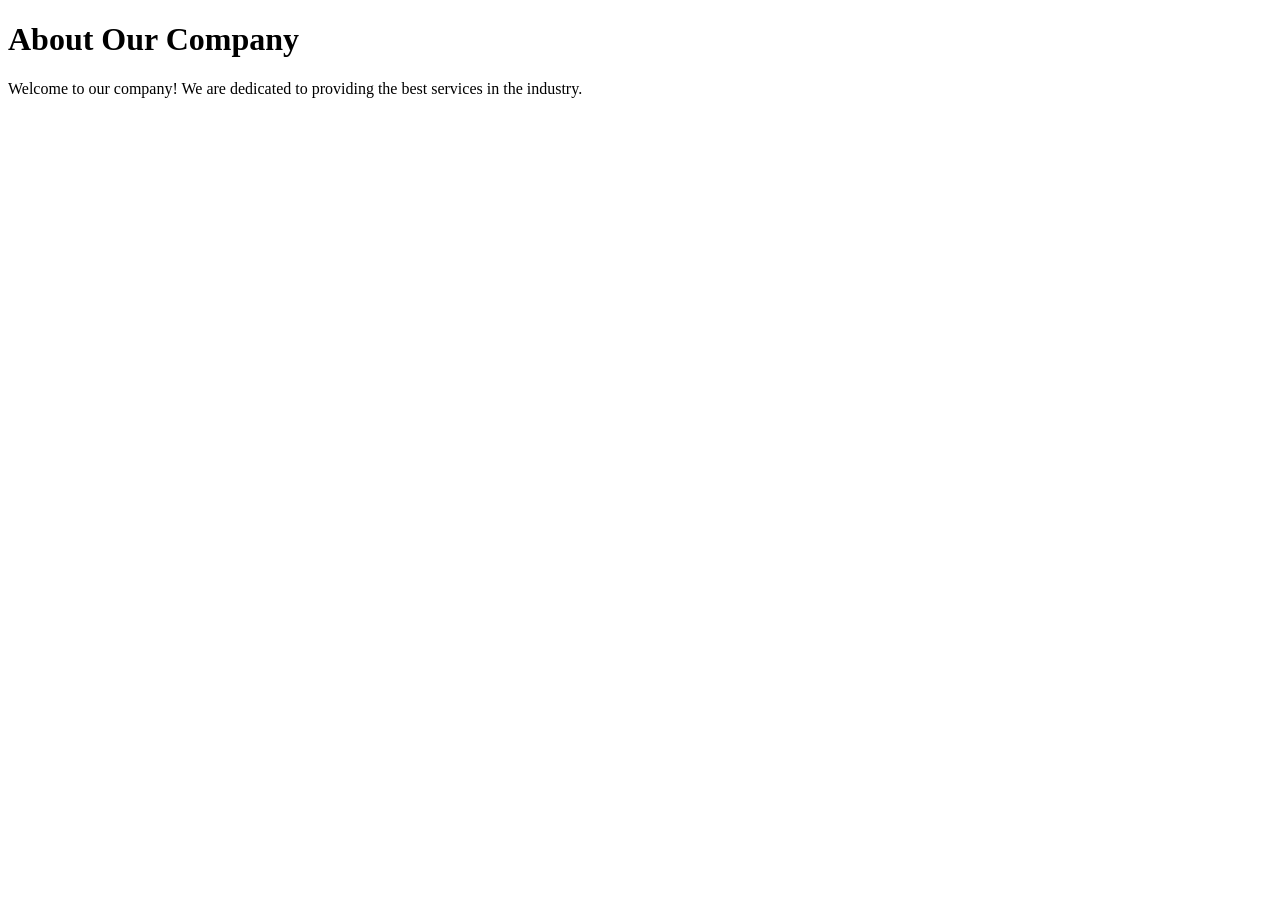
==== about.html @ a19e37fc "Create basic <meta> tags in the <header> of every html" ====
<!DOCTYPE html>
<html lang="en">
<head>
    <meta charset="UTF-8">
    <meta name="viewport" content="width=device-width, initial-scale=1.0">
    <meta name="description" content="Learn more about our company, our mission, and our values.">
    <meta name="keywords" content="about us, company, mission, values">
    <meta name="authors" content="Ton Hoang Do, David Tucker, Myles McCarthy and Oscar Hill">
    <link rel="stylesheet" href="styles/pagestyle.css">
    <title>About Us</title>
</head>
<body>
    <header>
        <h1>About Our Company</h1>
    </header>
    <main>
        <p>Welcome to our company! We are dedicated to providing the best services in the industry.</p>
    </main>
</body>
</html>
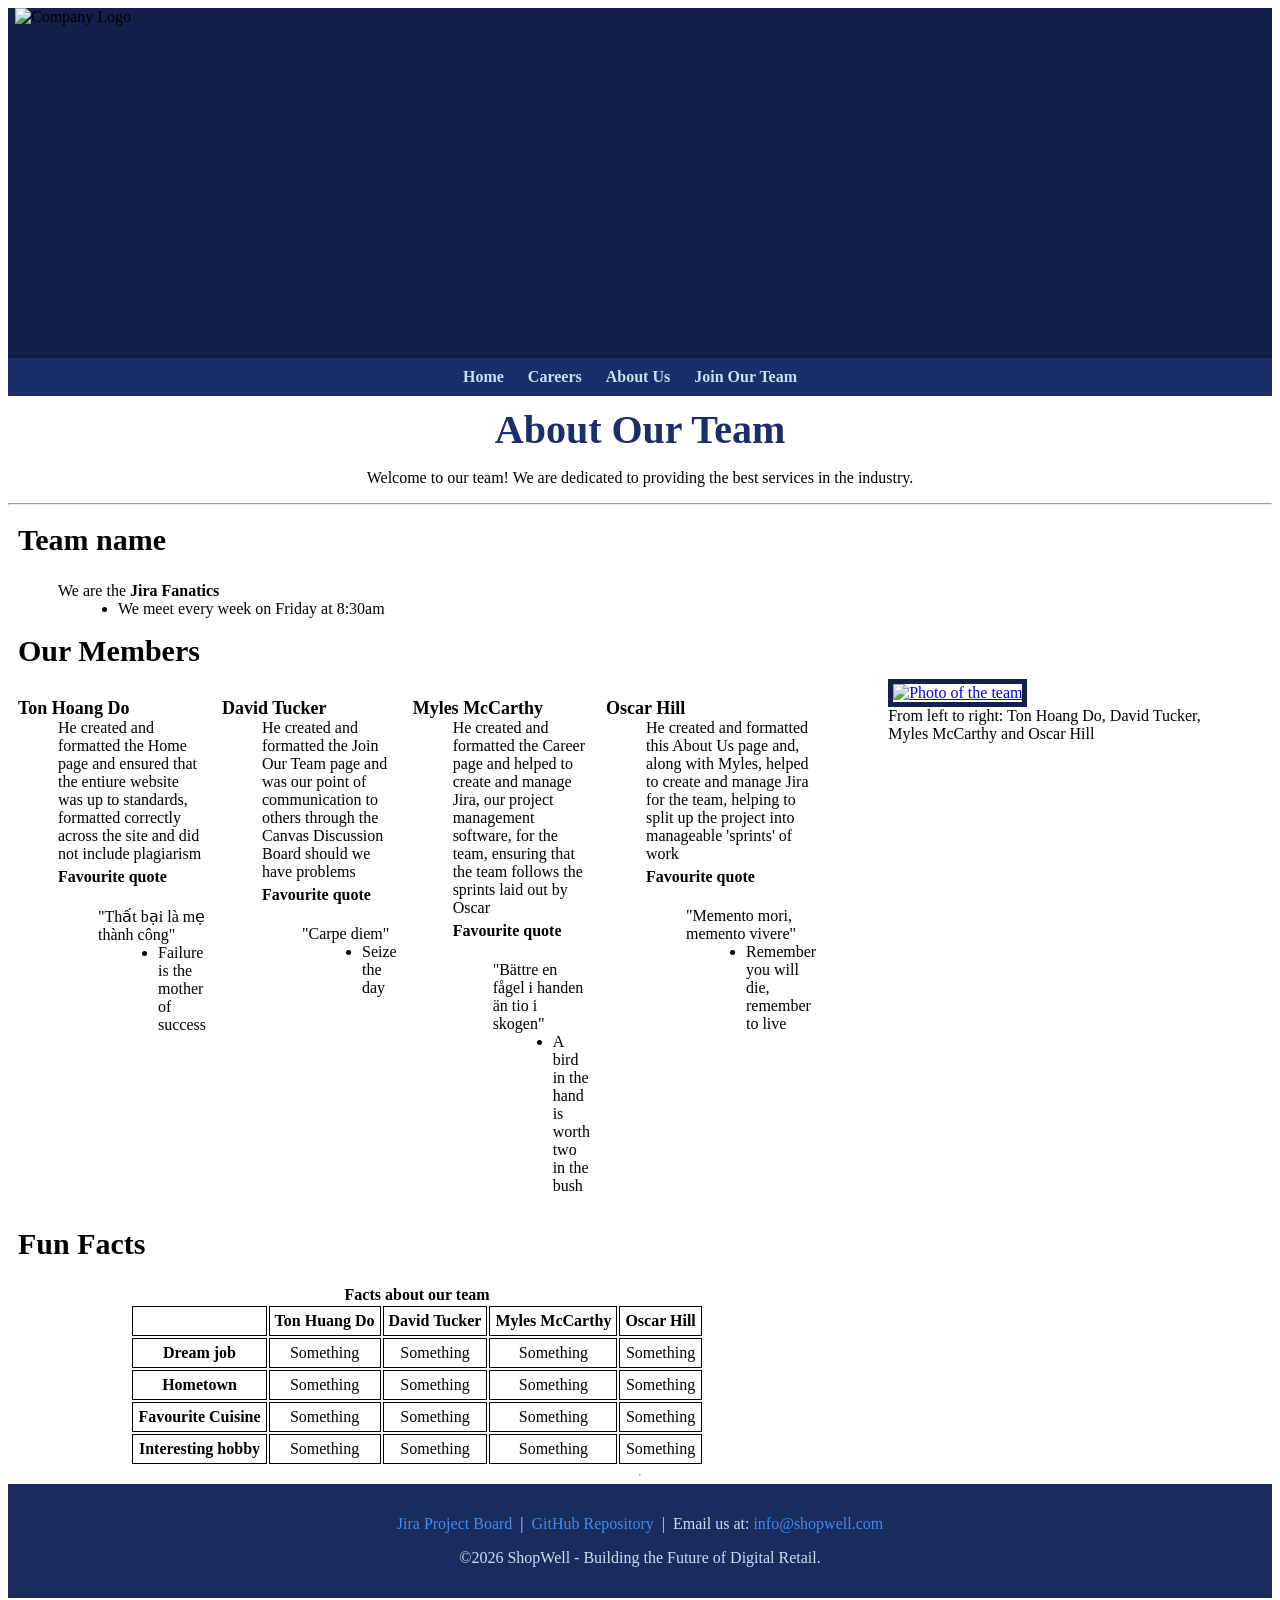
==== commit 58c113c9: "update to about page" ====
--- a/about.html
+++ b/about.html
@@ -7,14 +7,170 @@
     <meta name="keywords" content="about us, company, mission, values">
     <meta name="authors" content="Ton Hoang Do, David Tucker, Myles McCarthy and Oscar Hill">
     <link rel="stylesheet" href="styles/pagestyle.css">
+    <link rel="stylesheet" href="styles/about-layout.css">
     <title>About Us</title>
 </head>
 <body>
     <header>
-        <h1>About Our Company</h1>
+        <!-- Banner -->
+        <img src="images/logos/Shopwell-horizontal.png" alt="Company Logo" style="width: 1250px; height: 350px; ">
     </header>
+    <nav>
+        <a href="index.html" target="_self">Home</a>
+        <a href="jobs.html" target="_self">Careers</a>
+        <a href="about.html" target="_self">About Us</a>
+        <a href="apply.html" target="_self">Join Our Team</a>
+    </nav>
     <main>
-        <p>Welcome to our company! We are dedicated to providing the best services in the industry.</p>
+        <h1>About Our Team</h1>
+
+        <!-- Introduction about our team -->
+        <p id="sub-h1">Welcome to our team! We are dedicated to providing the best services in the industry.</p>
+
+        <hr id="article-break">
+
+        <div class="page">
+            <article>
+                <section id="team">
+                    <h2>Team name</h2>
+                    <ul>
+                        <li>We are the <strong>Jira Fanatics</strong>
+                            <ul>
+                                <li>We meet every week on Friday at 8:30am</li>
+                            </ul>
+                        </li>
+                    </ul>
+                </section>
+                
+                <!-- Member contributions and quotes -->
+                <section id="members">
+                    <h2>Our Members</h2>
+                    <dl>
+                        <div>
+                            <dt>Ton Hoang Do</dt>
+                                <dd>He created and formatted the Home page and ensured that the entiure website was up to standards, formatted correctly across the site and did not include plagiarism
+                                    <h4 id="quoteheading">Favourite quote</h4>
+                                    <ul>
+                                        <li>"Thất bại là mẹ thành công"
+                                        <ul>
+                                            <li>Failure is the mother of success</li>
+                                        </ul>
+                                        </li>
+                                    </ul>
+                                </dd>
+                        </div>
+                        <div>
+                            <dt id="member">David Tucker</dt>
+                                <dd>He created and formatted the Join Our Team page and was our point of communication to others through the Canvas Discussion Board should we have problems
+                                    <h4 id="quoteheading">Favourite quote</h4>
+                                    <ul>
+                                        <li>"Carpe diem"
+                                        <ul>
+                                            <li>Seize the day</li>
+                                        </ul>
+                                        </li>
+                                    </ul>
+                                </dd>
+                        </div>
+                        <div>
+                            <dt id="member">Myles McCarthy</dt>
+                                <dd>He created and formatted the Career page and helped to create and manage Jira, our project management software, for the team, ensuring that the team follows the sprints laid out by Oscar
+                                    <h4 id="quoteheading">Favourite quote</h4>
+                                    <ul>
+                                        <li>"Bättre en fågel i handen än tio i skogen"
+                                        <ul>
+                                            <li>A bird in the hand is worth two in the bush</li>
+                                        </ul>
+                                        </li>
+                                    </ul>
+                                </dd>
+                        </div>
+                        <div>
+                            <dt id="member">Oscar Hill</dt>
+                                <dd>He created and formatted this About Us page and, along with Myles, helped to create and manage Jira for the team, helping to split up the project into manageable 'sprints' of work
+                                    <h4 id="quoteheading">Favourite quote</h4>
+                                    <ul>
+                                        <li>"Memento mori, memento vivere"
+                                        <ul>
+                                            <li>Remember you will die, remember to live</li>
+                                        </ul>
+                                        </li>
+                                    </ul>
+                                </dd>
+                        </div>
+                    </dl>
+                </section>
+
+                <!-- Fun fact table -->
+                <section id="facts">
+                    <h2>Fun Facts</h2>
+                    <table>
+                        <caption>Facts about our team</caption>
+                        <thead>
+                            <tr>
+                            <th scope="col"></th>
+                            <th scope="col">Ton Huang Do</th>
+                            <th scope="col">David Tucker</th>
+                            <th scope="col">Myles McCarthy</th>
+                            <th scope="col">Oscar Hill</th>
+                            </tr>
+                        </thead>
+                        <tbody>
+                        <tr>
+                        <th scope="row">Dream job</th>
+                        <td>Something</td>
+                        <td>Something</td>
+                        <td>Something</td>
+                        <td>Something</td>
+                        </tr>
+                        <tr>
+                        <th scope="row">Hometown</th>
+                        <td>Something</td>
+                        <td>Something</td>
+                        <td>Something</td>
+                        <td>Something</td>
+                        </tr>
+                        <tr>
+                        <th scope="row">Favourite Cuisine</th>
+                        <td>Something</td>
+                        <td>Something</td>
+                        <td>Something</td>
+                        <td>Something</td>
+                        </tr>
+                        <tr>
+                        <th scope="row">Interesting hobby</th>
+                        <td>Something</td>
+                        <td>Something</td>
+                        <td>Something</td>
+                        <td>Something</td>
+                        </tr>
+                        </tbody>
+                    </table>
+                </section>
+            </article>
+
+            <!-- Group photo -->
+            <section id="photo">
+                <div class="container">
+                    <figure>
+                        <a href="images/about/group.jpg"><img src="images/about/group.jpg" alt="Photo of the team" title="Filesize 285kb"/></a>
+                        <figcaption>From left to right: Ton Hoang Do, David Tucker, Myles McCarthy and Oscar Hill</figcaption>
+                    </figure>
+                </div>
+            </section>
+
+        </div>
     </main>
+
+    <hr id="footer-break">
+
+    <footer>
+        <p>
+            <a href="https://oscarhill4.atlassian.net/jira/software/projects/WTPA1/boards/35/backlog?epics=visible">Jira Project Board</a> &nbsp;|&nbsp;
+            <a href="https://github.com/Tony-linux973/Applied-Web-Project-Part-1-2/tree/main">GitHub Repository</a> &nbsp;|&nbsp;
+            Email us at: <a href="mailto:info@shopwell.com">info@shopwell.com</a>
+        </p>
+        <p>&copy;2026 ShopWell - Building the Future of Digital Retail.</p>
+    </footer>
 </body>
 </html>
--- a/styles/about-layout.css
+++ b/styles/about-layout.css
@@ -0,0 +1,141 @@
+/* Header (banner img) */
+header {
+    display: grid;
+    grid-template-columns:  1fr;
+    justify-items: center;
+    background-color:  #12204A;
+}
+
+/* Navigation */
+nav {
+    padding: 10px 20px;
+    background-color: #1a2e69;
+    text-align: center;
+}
+nav a {
+    color: #c8e0f8;
+    text-decoration: none;
+    margin-right: 20px;
+    font-weight: bold;
+}
+nav a:hover {
+    color: #3d8ef0;
+}
+
+/* Header 1 */
+h1 {
+    font-size: 40px;        
+    font-weight: bold;        
+    color: #1a2e69;           
+    text-align: center;       
+    margin-top: 10px;
+    margin-bottom: 5px;
+}
+
+/* Description under header centering*/
+#sub-h1 {
+    text-align: center;
+}
+
+/* Article break spacing */
+#article-break {
+    margin-top: 15px;
+}
+
+/* Figure on right */
+.page{
+    display: flex;
+    gap: 2rem;
+    justify-content: flex-start;
+}
+.container img {
+    border: 5px solid #12204A;
+    width: 575px;
+    height: auto;
+}
+.container {
+    flex: 1;
+    display: flex;
+    justify-content: center;
+    align-items: center; 
+    margin-top: 150px;
+}
+
+/* Entire article */
+article {
+    margin-left: 10px;
+    flex: 2;
+}
+
+/* Sub titles */
+h2 {
+    font-size: 30px;
+    margin-top: 10px;
+}
+
+/* List structure */
+dl {
+    display: grid;
+    grid-template-columns: repeat(4, 1fr);
+    gap: 1em;
+}
+
+/* List formatting */
+ul {
+    list-style: none;
+}
+ul ul{
+    list-style: disc;
+    margin-left: 20px;
+}
+dt {
+    font-weight: bold;
+    font-size: 18px;
+    margin-top: 5px;
+}
+#quoteheading{
+    margin-top: 5px;
+}
+
+/* Table */
+table{
+    text-align: center;
+    margin-left: auto;
+    margin-right: auto;
+}
+th, td {
+    border-color: #000000;
+    border: 1px solid;
+    padding: 5px;
+}
+table caption {
+    font-weight: bold;
+}
+
+
+/* Footer to bottom */
+body {
+  display: flex;
+  flex-direction: column;
+  min-height: 100vh;
+}
+main {
+  flex: 1;
+}
+
+/* Footer formatting */
+footer {
+    text-align: center;
+    padding: 15px;
+    background-color: #1a2b5e;
+    color: #c8e0f8;
+    clear: both; 
+}
+footer a {
+    color: #3d8ef0;
+    text-decoration: none;
+}
+footer a:hover {
+    text-decoration: underline;
+    color: whitesmoke;
+}
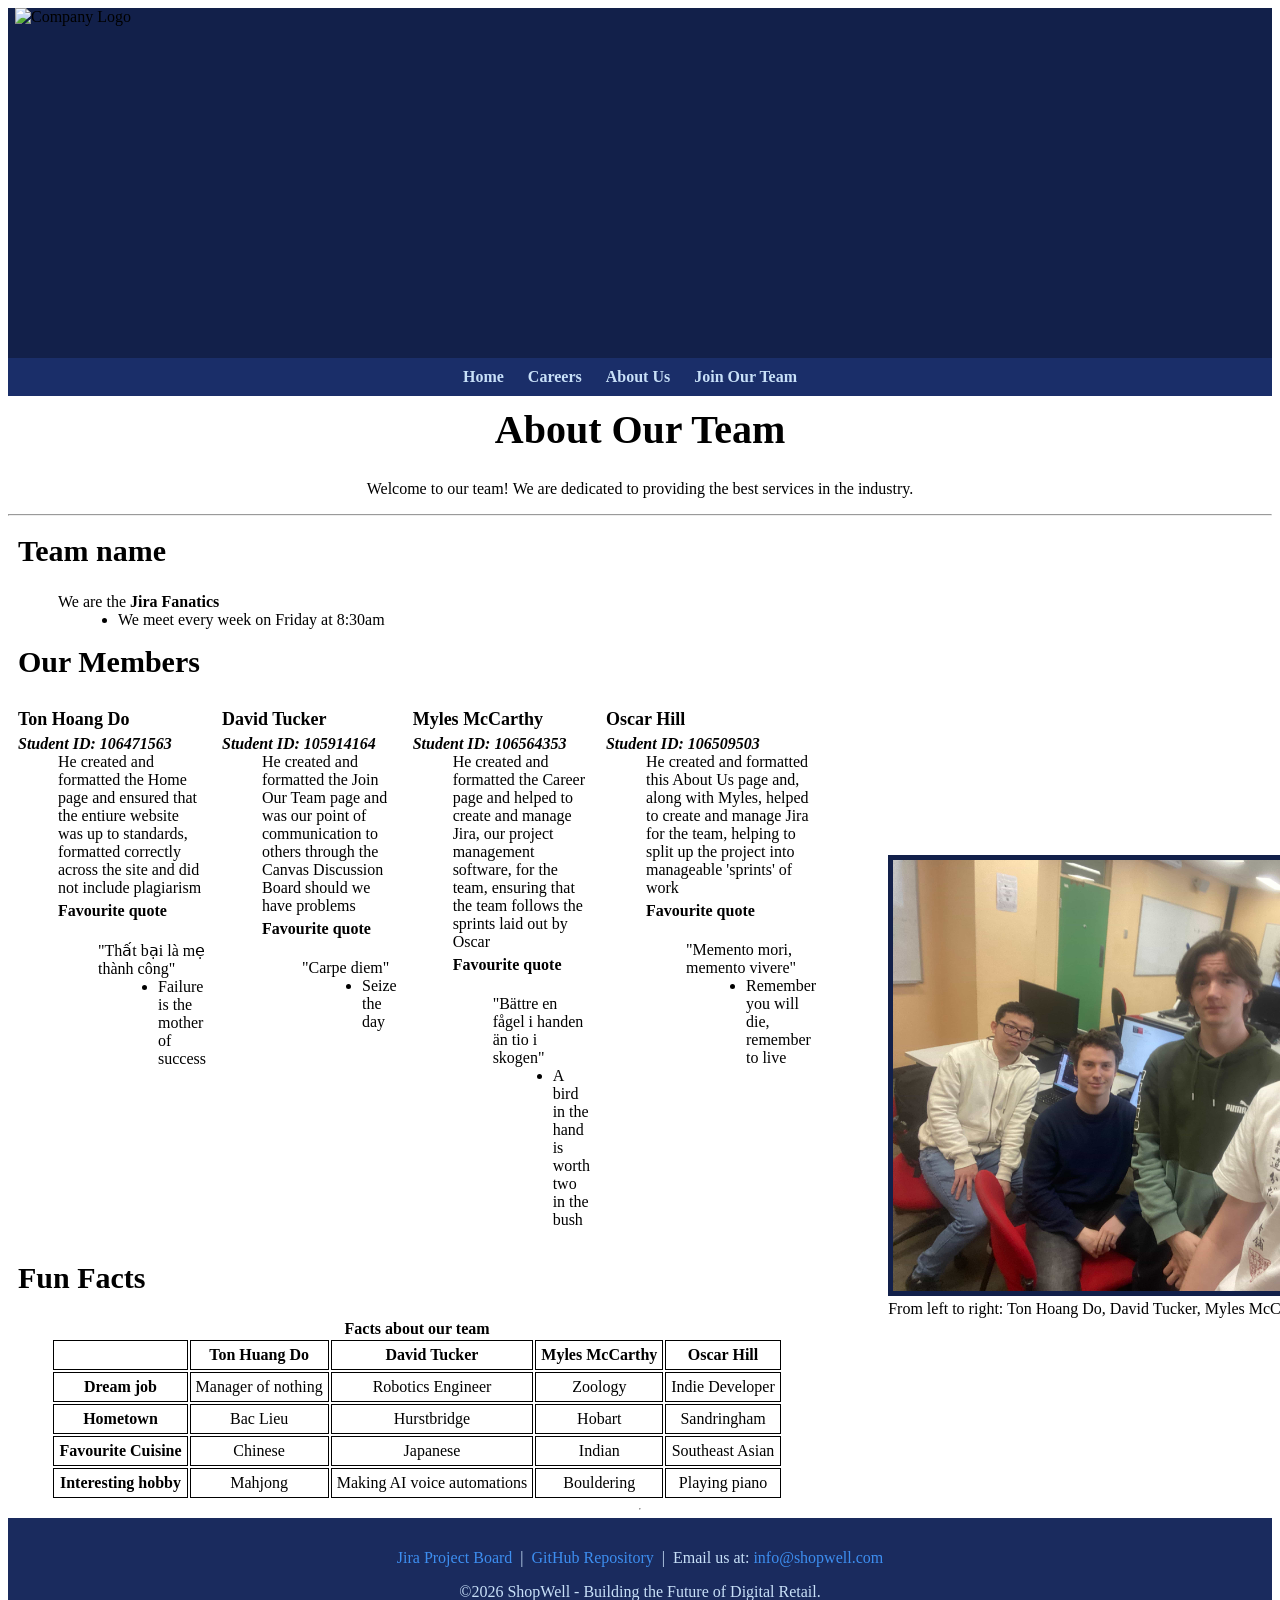
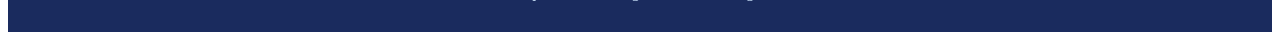
==== commit a9be29e1: "Merge branch 'main' of https://github.com/Tony-linux973/Applied-Web-Project-Part-1-2" ====
--- a/about.html
+++ b/about.html
@@ -9,6 +9,17 @@
     <link rel="stylesheet" href="styles/pagestyle.css">
     <link rel="stylesheet" href="styles/about-layout.css">
     <title>About Us</title>
+
+    <style>
+        /* Header (banner img) */
+        header {
+            display: grid;
+            grid-template-columns:  1fr;
+            justify-items: center;
+            background-color:  #12204A;
+        }
+    </style>
+
 </head>
 <body>
     <header>
@@ -25,11 +36,10 @@
         <h1>About Our Team</h1>
 
         <!-- Introduction about our team -->
-        <p id="sub-h1">Welcome to our team! We are dedicated to providing the best services in the industry.</p>
-
+        <!-- Description under header centering -->
+        <p style="text-align: center" style="margin-top: 5px">Welcome to our team! We are dedicated to providing the best services in the industry.</p>
         <hr id="article-break">
-
-        <div class="page">
+        <div class="article">
             <article>
                 <section id="team">
                     <h2>Team name</h2>
@@ -41,13 +51,13 @@
                         </li>
                     </ul>
                 </section>
-                
                 <!-- Member contributions and quotes -->
                 <section id="members">
                     <h2>Our Members</h2>
                     <dl>
                         <div>
                             <dt>Ton Hoang Do</dt>
+                            <dt style="font-style: italic" id="studentid">Student ID: 106471563</dt>
                                 <dd>He created and formatted the Home page and ensured that the entiure website was up to standards, formatted correctly across the site and did not include plagiarism
                                     <h4 id="quoteheading">Favourite quote</h4>
                                     <ul>
@@ -60,7 +70,8 @@
                                 </dd>
                         </div>
                         <div>
-                            <dt id="member">David Tucker</dt>
+                            <dt>David Tucker</dt>
+                            <dt style="font-style: italic" id="studentid">Student ID: 105914164</dt>
                                 <dd>He created and formatted the Join Our Team page and was our point of communication to others through the Canvas Discussion Board should we have problems
                                     <h4 id="quoteheading">Favourite quote</h4>
                                     <ul>
@@ -74,6 +85,7 @@
                         </div>
                         <div>
                             <dt id="member">Myles McCarthy</dt>
+                            <dt style="font-style: italic" id="studentid">Student ID: 106564353</dt>
                                 <dd>He created and formatted the Career page and helped to create and manage Jira, our project management software, for the team, ensuring that the team follows the sprints laid out by Oscar
                                     <h4 id="quoteheading">Favourite quote</h4>
                                     <ul>
@@ -87,6 +99,7 @@
                         </div>
                         <div>
                             <dt id="member">Oscar Hill</dt>
+                            <dt style="font-style: italic" id="studentid">Student ID: 106509503</dt>
                                 <dd>He created and formatted this About Us page and, along with Myles, helped to create and manage Jira for the team, helping to split up the project into manageable 'sprints' of work
                                     <h4 id="quoteheading">Favourite quote</h4>
                                     <ul>
@@ -103,62 +116,60 @@
 
                 <!-- Fun fact table -->
                 <section id="facts">
-                    <h2>Fun Facts</h2>
-                    <table>
-                        <caption>Facts about our team</caption>
-                        <thead>
-                            <tr>
-                            <th scope="col"></th>
-                            <th scope="col">Ton Huang Do</th>
-                            <th scope="col">David Tucker</th>
-                            <th scope="col">Myles McCarthy</th>
-                            <th scope="col">Oscar Hill</th>
-                            </tr>
-                        </thead>
-                        <tbody>
+                <h2>Fun Facts</h2>
+                <table>
+                    <caption>Facts about our team</caption>
+                    <thead>
                         <tr>
-                        <th scope="row">Dream job</th>
-                        <td>Something</td>
-                        <td>Something</td>
-                        <td>Something</td>
-                        <td>Something</td>
+                        <!-- the scope attribute assists non-visual user agents -->
+                        <th scope="col"></th>
+                        <th scope="col">Ton Huang Do</th>
+                        <th scope="col">David Tucker</th>
+                        <th scope="col">Myles McCarthy</th>
+                        <th scope="col">Oscar Hill</th>
                         </tr>
-                        <tr>
-                        <th scope="row">Hometown</th>
-                        <td>Something</td>
-                        <td>Something</td>
-                        <td>Something</td>
-                        <td>Something</td>
-                        </tr>
-                        <tr>
-                        <th scope="row">Favourite Cuisine</th>
-                        <td>Something</td>
-                        <td>Something</td>
-                        <td>Something</td>
-                        <td>Something</td>
-                        </tr>
-                        <tr>
-                        <th scope="row">Interesting hobby</th>
-                        <td>Something</td>
-                        <td>Something</td>
-                        <td>Something</td>
-                        <td>Something</td>
-                        </tr>
-                        </tbody>
+                    </thead>
+                    <tbody>
+                    <tr>
+                    <th scope="row">Dream job</th>
+                    <td>Manager of nothing</td>
+                    <td>Robotics Engineer</td>
+                    <td>Zoology</td>
+                    <td>Indie Developer</td>
+                    </tr>
+                    <tr>
+                    <th scope="row">Hometown</th>
+                    <td>Bac Lieu</td>
+                    <td>Hurstbridge</td>
+                    <td>Hobart</td>
+                    <td>Sandringham</td>
+                    </tr>
+                    <tr>
+                    <th scope="row">Favourite Cuisine</th>
+                    <td>Chinese</td>
+                    <td>Japanese</td>
+                    <td>Indian</td>
+                    <td>Southeast Asian</td>
+                    </tr>
+                    <tr>
+                    <th scope="row">Interesting hobby</th>
+                    <td>Mahjong</td>
+                    <td>Making AI voice automations</td>
+                    <td>Bouldering</td>
+                    <td>Playing piano</td>
+                    </tr>
+                    </tbody>
                     </table>
                 </section>
             </article>
 
             <!-- Group photo -->
-            <section id="photo">
-                <div class="container">
-                    <figure>
-                        <a href="images/about/group.jpg"><img src="images/about/group.jpg" alt="Photo of the team" title="Filesize 285kb"/></a>
-                        <figcaption>From left to right: Ton Hoang Do, David Tucker, Myles McCarthy and Oscar Hill</figcaption>
-                    </figure>
-                </div>
-            </section>
-
+            <div class="container">
+                <figure>
+                    <a href="images/about/group.jpg"><img src="images/about/group.jpg" alt="Photo of the team" title="Filesize 285kb"/></a>
+                    <figcaption>From left to right: Ton Hoang Do, David Tucker, Myles McCarthy and Oscar Hill</figcaption>
+                </figure>
+            </div>	
         </div>
     </main>
 
--- a/styles/about-layout.css
+++ b/styles/about-layout.css
@@ -1,40 +1,27 @@
-/* Header (banner img) */
-header {
-    display: grid;
-    grid-template-columns:  1fr;
-    justify-items: center;
-    background-color:  #12204A;
-}
-
 /* Navigation */
+/* Blue box around nav */
 nav {
     padding: 10px 20px;
     background-color: #1a2e69;
     text-align: center;
 }
+/* Formatting of links */
 nav a {
     color: #c8e0f8;
     text-decoration: none;
     margin-right: 20px;
     font-weight: bold;
 }
+/* Hover blue effect */
 nav a:hover {
     color: #3d8ef0;
 }
 
-/* Header 1 */
+/* Header 1 formatting*/
 h1 {
-    font-size: 40px;        
-    font-weight: bold;        
-    color: #1a2e69;           
+    font-size: 40px;         
     text-align: center;       
     margin-top: 10px;
-    margin-bottom: 5px;
-}
-
-/* Description under header centering*/
-#sub-h1 {
-    text-align: center;
 }
 
 /* Article break spacing */
@@ -42,17 +29,20 @@
     margin-top: 15px;
 }
 
-/* Figure on right */
-.page{
+/* Figure */
+/* Creating flexbox for entire page */
+.article{
     display: flex;
-    gap: 2rem;
+    gap: 2em;
     justify-content: flex-start;
 }
+/* Image formatting */
 .container img {
     border: 5px solid #12204A;
     width: 575px;
     height: auto;
 }
+/* Putting figure on the right */
 .container {
     flex: 1;
     display: flex;
@@ -61,26 +51,31 @@
     margin-top: 150px;
 }
 
-/* Entire article */
+/* All writing in article */
 article {
     margin-left: 10px;
     flex: 2;
 }
 
-/* Sub titles */
+/* Sub titles formatting */
 h2 {
     font-size: 30px;
     margin-top: 10px;
 }
 
-/* List structure */
+/* Student id size */
+#studentid {
+    font-size: 16px;
+}
+
+/* Team list structure */
 dl {
     display: grid;
     grid-template-columns: repeat(4, 1fr);
     gap: 1em;
 }
 
-/* List formatting */
+/* Team list text formatting */
 ul {
     list-style: none;
 }
@@ -98,11 +93,13 @@
 }
 
 /* Table */
+/* Table positioning */
 table{
     text-align: center;
     margin-left: auto;
     margin-right: auto;
 }
+/* Table text formating */
 th, td {
     border-color: #000000;
     border: 1px solid;
@@ -111,7 +108,10 @@
 table caption {
     font-weight: bold;
 }
-
+/* Table hover bolden */
+td:hover{
+    font-weight: bold;
+}
 
 /* Footer to bottom */
 body {
@@ -123,7 +123,7 @@
   flex: 1;
 }
 
-/* Footer formatting */
+/* Footer text formatting */
 footer {
     text-align: center;
     padding: 15px;
@@ -131,6 +131,7 @@
     color: #c8e0f8;
     clear: both; 
 }
+/* Footer links formatting */
 footer a {
     color: #3d8ef0;
     text-decoration: none;
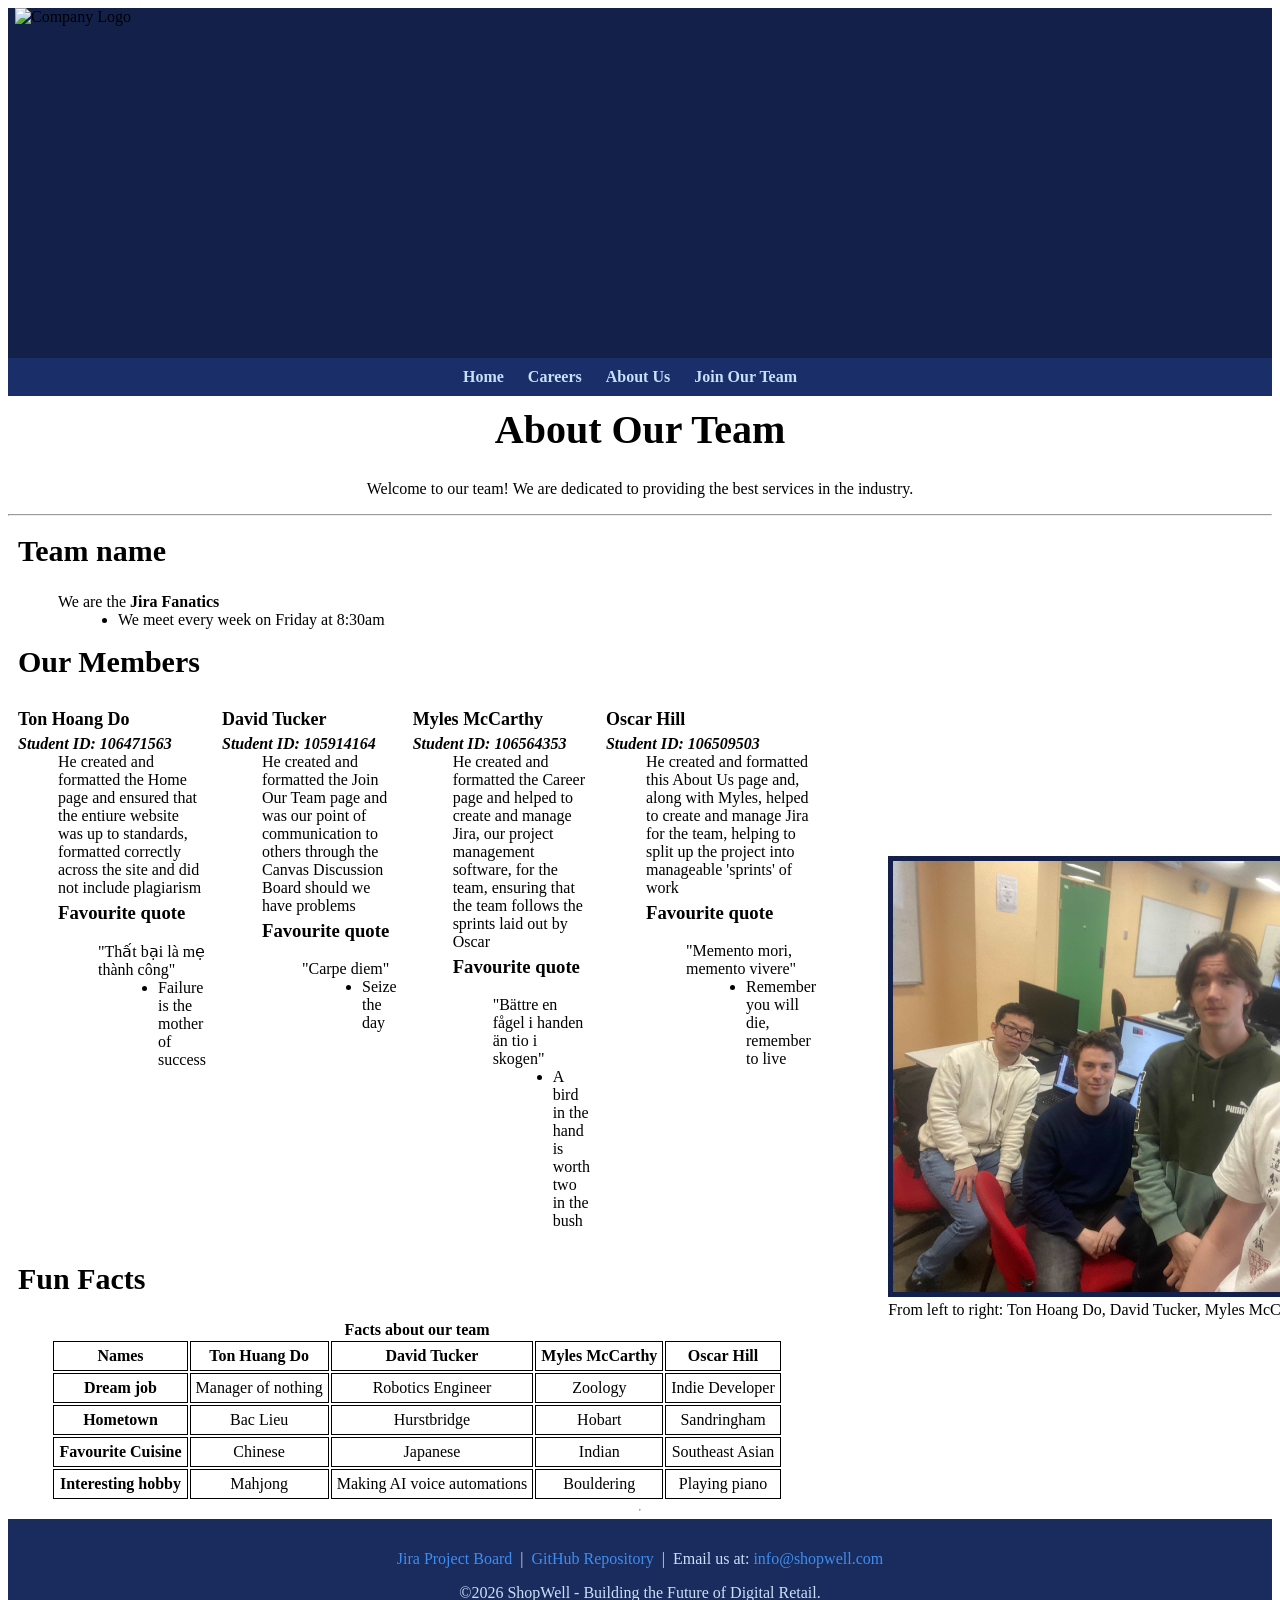
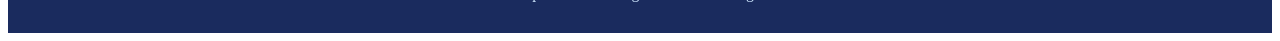
==== commit ed756df8: "accessibility" ====
--- a/about.html
+++ b/about.html
@@ -59,7 +59,7 @@
                             <dt>Ton Hoang Do</dt>
                             <dt style="font-style: italic" id="studentid">Student ID: 106471563</dt>
                                 <dd>He created and formatted the Home page and ensured that the entiure website was up to standards, formatted correctly across the site and did not include plagiarism
-                                    <h4 id="quoteheading">Favourite quote</h4>
+                                    <h3 id="quoteheading">Favourite quote</h3>
                                     <ul>
                                         <li>"Thất bại là mẹ thành công"
                                         <ul>
@@ -73,7 +73,7 @@
                             <dt>David Tucker</dt>
                             <dt style="font-style: italic" id="studentid">Student ID: 105914164</dt>
                                 <dd>He created and formatted the Join Our Team page and was our point of communication to others through the Canvas Discussion Board should we have problems
-                                    <h4 id="quoteheading">Favourite quote</h4>
+                                    <h3 id="quoteheading">Favourite quote</h3>
                                     <ul>
                                         <li>"Carpe diem"
                                         <ul>
@@ -87,7 +87,7 @@
                             <dt id="member">Myles McCarthy</dt>
                             <dt style="font-style: italic" id="studentid">Student ID: 106564353</dt>
                                 <dd>He created and formatted the Career page and helped to create and manage Jira, our project management software, for the team, ensuring that the team follows the sprints laid out by Oscar
-                                    <h4 id="quoteheading">Favourite quote</h4>
+                                    <h3 id="quoteheading">Favourite quote</h3>
                                     <ul>
                                         <li>"Bättre en fågel i handen än tio i skogen"
                                         <ul>
@@ -101,7 +101,7 @@
                             <dt id="member">Oscar Hill</dt>
                             <dt style="font-style: italic" id="studentid">Student ID: 106509503</dt>
                                 <dd>He created and formatted this About Us page and, along with Myles, helped to create and manage Jira for the team, helping to split up the project into manageable 'sprints' of work
-                                    <h4 id="quoteheading">Favourite quote</h4>
+                                    <h3 id="quoteheading">Favourite quote</h3>
                                     <ul>
                                         <li>"Memento mori, memento vivere"
                                         <ul>
@@ -122,7 +122,7 @@
                     <thead>
                         <tr>
                         <!-- the scope attribute assists non-visual user agents -->
-                        <th scope="col"></th>
+                        <th scope="col">Names</th>
                         <th scope="col">Ton Huang Do</th>
                         <th scope="col">David Tucker</th>
                         <th scope="col">Myles McCarthy</th>
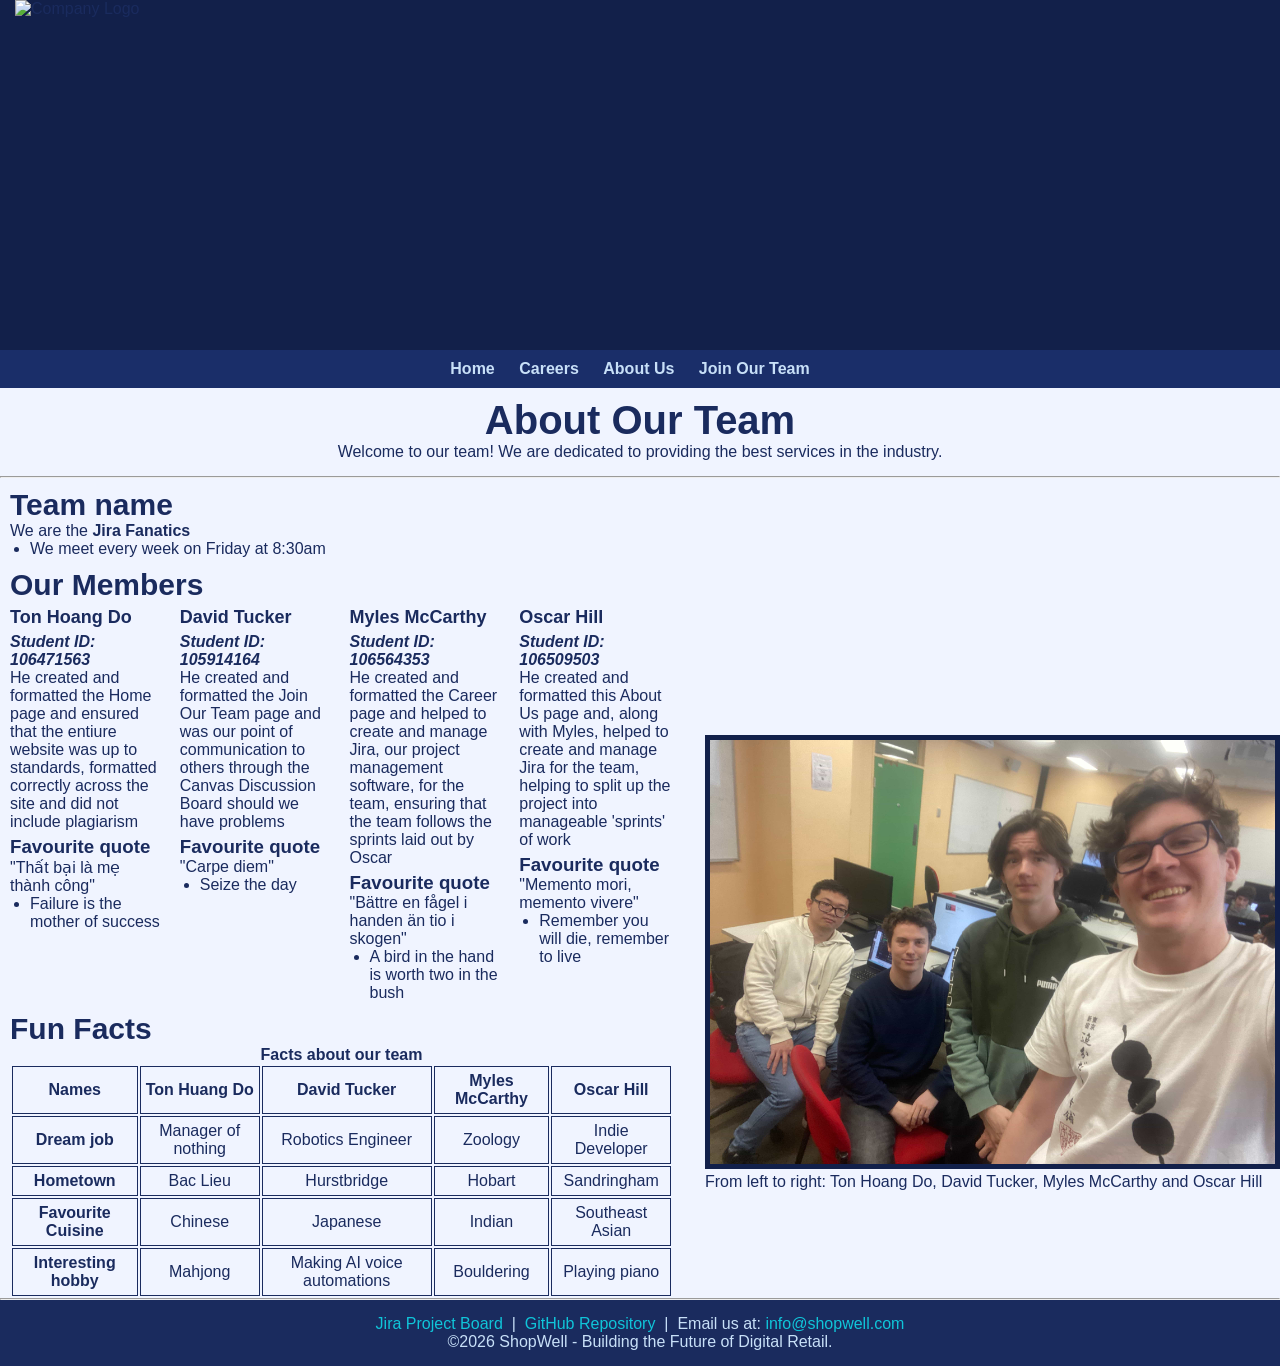
==== commit 2770c4cf: "Add files via upload" ====
--- a/about.html
+++ b/about.html
@@ -1,187 +1,187 @@
-<!DOCTYPE html>
-<html lang="en">
-<head>
-    <meta charset="UTF-8">
-    <meta name="viewport" content="width=device-width, initial-scale=1.0">
-    <meta name="description" content="Learn more about our company, our mission, and our values.">
-    <meta name="keywords" content="about us, company, mission, values">
-    <meta name="authors" content="Ton Hoang Do, David Tucker, Myles McCarthy and Oscar Hill">
-    <link rel="stylesheet" href="styles/pagestyle.css">
-    <link rel="stylesheet" href="styles/about-layout.css">
-    <title>About Us</title>
-
-    <style>
-        /* Header (banner img) */
-        header {
-            display: grid;
-            grid-template-columns:  1fr;
-            justify-items: center;
-            background-color:  #12204A;
-        }
-    </style>
-
-</head>
-<body>
-    <header>
-        <!-- Banner -->
-        <img src="images/logos/Shopwell-horizontal.png" alt="Company Logo" style="width: 1250px; height: 350px; ">
-    </header>
-    <nav>
-        <a href="index.html" target="_self">Home</a>
-        <a href="jobs.html" target="_self">Careers</a>
-        <a href="about.html" target="_self">About Us</a>
-        <a href="apply.html" target="_self">Join Our Team</a>
-    </nav>
-    <main>
-        <h1>About Our Team</h1>
-
-        <!-- Introduction about our team -->
-        <!-- Description under header centering -->
-        <p style="text-align: center" style="margin-top: 5px">Welcome to our team! We are dedicated to providing the best services in the industry.</p>
-        <hr id="article-break">
-        <div class="article">
-            <article>
-                <section id="team">
-                    <h2>Team name</h2>
-                    <ul>
-                        <li>We are the <strong>Jira Fanatics</strong>
-                            <ul>
-                                <li>We meet every week on Friday at 8:30am</li>
-                            </ul>
-                        </li>
-                    </ul>
-                </section>
-                <!-- Member contributions and quotes -->
-                <section id="members">
-                    <h2>Our Members</h2>
-                    <dl>
-                        <div>
-                            <dt>Ton Hoang Do</dt>
-                            <dt style="font-style: italic" id="studentid">Student ID: 106471563</dt>
-                                <dd>He created and formatted the Home page and ensured that the entiure website was up to standards, formatted correctly across the site and did not include plagiarism
-                                    <h3 id="quoteheading">Favourite quote</h3>
-                                    <ul>
-                                        <li>"Thất bại là mẹ thành công"
-                                        <ul>
-                                            <li>Failure is the mother of success</li>
-                                        </ul>
-                                        </li>
-                                    </ul>
-                                </dd>
-                        </div>
-                        <div>
-                            <dt>David Tucker</dt>
-                            <dt style="font-style: italic" id="studentid">Student ID: 105914164</dt>
-                                <dd>He created and formatted the Join Our Team page and was our point of communication to others through the Canvas Discussion Board should we have problems
-                                    <h3 id="quoteheading">Favourite quote</h3>
-                                    <ul>
-                                        <li>"Carpe diem"
-                                        <ul>
-                                            <li>Seize the day</li>
-                                        </ul>
-                                        </li>
-                                    </ul>
-                                </dd>
-                        </div>
-                        <div>
-                            <dt id="member">Myles McCarthy</dt>
-                            <dt style="font-style: italic" id="studentid">Student ID: 106564353</dt>
-                                <dd>He created and formatted the Career page and helped to create and manage Jira, our project management software, for the team, ensuring that the team follows the sprints laid out by Oscar
-                                    <h3 id="quoteheading">Favourite quote</h3>
-                                    <ul>
-                                        <li>"Bättre en fågel i handen än tio i skogen"
-                                        <ul>
-                                            <li>A bird in the hand is worth two in the bush</li>
-                                        </ul>
-                                        </li>
-                                    </ul>
-                                </dd>
-                        </div>
-                        <div>
-                            <dt id="member">Oscar Hill</dt>
-                            <dt style="font-style: italic" id="studentid">Student ID: 106509503</dt>
-                                <dd>He created and formatted this About Us page and, along with Myles, helped to create and manage Jira for the team, helping to split up the project into manageable 'sprints' of work
-                                    <h3 id="quoteheading">Favourite quote</h3>
-                                    <ul>
-                                        <li>"Memento mori, memento vivere"
-                                        <ul>
-                                            <li>Remember you will die, remember to live</li>
-                                        </ul>
-                                        </li>
-                                    </ul>
-                                </dd>
-                        </div>
-                    </dl>
-                </section>
-
-                <!-- Fun fact table -->
-                <section id="facts">
-                <h2>Fun Facts</h2>
-                <table>
-                    <caption>Facts about our team</caption>
-                    <thead>
-                        <tr>
-                        <!-- the scope attribute assists non-visual user agents -->
-                        <th scope="col">Names</th>
-                        <th scope="col">Ton Huang Do</th>
-                        <th scope="col">David Tucker</th>
-                        <th scope="col">Myles McCarthy</th>
-                        <th scope="col">Oscar Hill</th>
-                        </tr>
-                    </thead>
-                    <tbody>
-                    <tr>
-                    <th scope="row">Dream job</th>
-                    <td>Manager of nothing</td>
-                    <td>Robotics Engineer</td>
-                    <td>Zoology</td>
-                    <td>Indie Developer</td>
-                    </tr>
-                    <tr>
-                    <th scope="row">Hometown</th>
-                    <td>Bac Lieu</td>
-                    <td>Hurstbridge</td>
-                    <td>Hobart</td>
-                    <td>Sandringham</td>
-                    </tr>
-                    <tr>
-                    <th scope="row">Favourite Cuisine</th>
-                    <td>Chinese</td>
-                    <td>Japanese</td>
-                    <td>Indian</td>
-                    <td>Southeast Asian</td>
-                    </tr>
-                    <tr>
-                    <th scope="row">Interesting hobby</th>
-                    <td>Mahjong</td>
-                    <td>Making AI voice automations</td>
-                    <td>Bouldering</td>
-                    <td>Playing piano</td>
-                    </tr>
-                    </tbody>
-                    </table>
-                </section>
-            </article>
-
-            <!-- Group photo -->
-            <div class="container">
-                <figure>
-                    <a href="images/about/group.jpg"><img src="images/about/group.jpg" alt="Photo of the team" title="Filesize 285kb"/></a>
-                    <figcaption>From left to right: Ton Hoang Do, David Tucker, Myles McCarthy and Oscar Hill</figcaption>
-                </figure>
-            </div>	
-        </div>
-    </main>
-
-    <hr id="footer-break">
-
-    <footer>
-        <p>
-            <a href="https://oscarhill4.atlassian.net/jira/software/projects/WTPA1/boards/35/backlog?epics=visible">Jira Project Board</a> &nbsp;|&nbsp;
-            <a href="https://github.com/Tony-linux973/Applied-Web-Project-Part-1-2/tree/main">GitHub Repository</a> &nbsp;|&nbsp;
-            Email us at: <a href="mailto:info@shopwell.com">info@shopwell.com</a>
-        </p>
-        <p>&copy;2026 ShopWell - Building the Future of Digital Retail.</p>
-    </footer>
-</body>
+<!DOCTYPE html>
+<html lang="en">
+<head>
+    <meta charset="UTF-8">
+    <meta name="viewport" content="width=device-width, initial-scale=1.0">
+    <meta name="description" content="Learn more about our company, our mission, and our values.">
+    <meta name="keywords" content="about us, company, mission, values">
+    <meta name="authors" content="Ton Hoang Do, David Tucker, Myles McCarthy and Oscar Hill">
+    <link rel="stylesheet" href="styles/pagestyle.css">
+    <link rel="stylesheet" href="styles/about-layout.css">
+    <title>About Us</title>
+
+    <style>
+        /* Header (banner img) */
+        header {
+            display: grid;
+            grid-template-columns:  1fr;
+            justify-items: center;
+            background-color:  #12204A;
+        }
+    </style>
+
+</head>
+<body>
+    <header>
+        <!-- Banner -->
+        <img src="images/logos/Shopwell-horizontal.png" alt="Company Logo" style="width: 1250px; height: 350px; ">
+    </header>
+    <nav>
+        <a href="index.html" target="_self">Home</a>
+        <a href="jobs.html" target="_self">Careers</a>
+        <a href="about.html" target="_self">About Us</a>
+        <a href="apply.html" target="_self">Join Our Team</a>
+    </nav>
+    <main>
+        <h1>About Our Team</h1>
+
+        <!-- Introduction about our team -->
+        <!-- Description under header centering -->
+        <p style="text-align: center" style="margin-top: 5px">Welcome to our team! We are dedicated to providing the best services in the industry.</p>
+        <hr id="article-break">
+        <div class="article">
+            <article>
+                <section id="team">
+                    <h2>Team name</h2>
+                    <ul>
+                        <li>We are the <strong>Jira Fanatics</strong>
+                            <ul>
+                                <li>We meet every week on Friday at 8:30am</li>
+                            </ul>
+                        </li>
+                    </ul>
+                </section>
+                <!-- Member contributions and quotes -->
+                <section id="members">
+                    <h2>Our Members</h2>
+                    <dl>
+                        <div>
+                            <dt>Ton Hoang Do</dt>
+                            <dt style="font-style: italic" id="studentid">Student ID: 106471563</dt>
+                                <dd>He created and formatted the Home page and ensured that the entiure website was up to standards, formatted correctly across the site and did not include plagiarism
+                                    <h3 id="quoteheading">Favourite quote</h3>
+                                    <ul>
+                                        <li>"Thất bại là mẹ thành công"
+                                        <ul>
+                                            <li>Failure is the mother of success</li>
+                                        </ul>
+                                        </li>
+                                    </ul>
+                                </dd>
+                        </div>
+                        <div>
+                            <dt>David Tucker</dt>
+                            <dt style="font-style: italic" id="studentid">Student ID: 105914164</dt>
+                                <dd>He created and formatted the Join Our Team page and was our point of communication to others through the Canvas Discussion Board should we have problems
+                                    <h3 id="quoteheading">Favourite quote</h3>
+                                    <ul>
+                                        <li>"Carpe diem"
+                                        <ul>
+                                            <li>Seize the day</li>
+                                        </ul>
+                                        </li>
+                                    </ul>
+                                </dd>
+                        </div>
+                        <div>
+                            <dt id="member">Myles McCarthy</dt>
+                            <dt style="font-style: italic" id="studentid">Student ID: 106564353</dt>
+                                <dd>He created and formatted the Career page and helped to create and manage Jira, our project management software, for the team, ensuring that the team follows the sprints laid out by Oscar
+                                    <h3 id="quoteheading">Favourite quote</h3>
+                                    <ul>
+                                        <li>"Bättre en fågel i handen än tio i skogen"
+                                        <ul>
+                                            <li>A bird in the hand is worth two in the bush</li>
+                                        </ul>
+                                        </li>
+                                    </ul>
+                                </dd>
+                        </div>
+                        <div>
+                            <dt id="member">Oscar Hill</dt>
+                            <dt style="font-style: italic" id="studentid">Student ID: 106509503</dt>
+                                <dd>He created and formatted this About Us page and, along with Myles, helped to create and manage Jira for the team, helping to split up the project into manageable 'sprints' of work
+                                    <h3 id="quoteheading">Favourite quote</h3>
+                                    <ul>
+                                        <li>"Memento mori, memento vivere"
+                                        <ul>
+                                            <li>Remember you will die, remember to live</li>
+                                        </ul>
+                                        </li>
+                                    </ul>
+                                </dd>
+                        </div>
+                    </dl>
+                </section>
+
+                <!-- Fun fact table -->
+                <section id="facts">
+                <h2>Fun Facts</h2>
+                <table>
+                    <caption>Facts about our team</caption>
+                    <thead>
+                        <tr>
+                        <!-- the scope attribute assists non-visual user agents -->
+                        <th scope="col">Names</th>
+                        <th scope="col">Ton Huang Do</th>
+                        <th scope="col">David Tucker</th>
+                        <th scope="col">Myles McCarthy</th>
+                        <th scope="col">Oscar Hill</th>
+                        </tr>
+                    </thead>
+                    <tbody>
+                    <tr>
+                    <th scope="row">Dream job</th>
+                    <td>Manager of nothing</td>
+                    <td>Robotics Engineer</td>
+                    <td>Zoology</td>
+                    <td>Indie Developer</td>
+                    </tr>
+                    <tr>
+                    <th scope="row">Hometown</th>
+                    <td>Bac Lieu</td>
+                    <td>Hurstbridge</td>
+                    <td>Hobart</td>
+                    <td>Sandringham</td>
+                    </tr>
+                    <tr>
+                    <th scope="row">Favourite Cuisine</th>
+                    <td>Chinese</td>
+                    <td>Japanese</td>
+                    <td>Indian</td>
+                    <td>Southeast Asian</td>
+                    </tr>
+                    <tr>
+                    <th scope="row">Interesting hobby</th>
+                    <td>Mahjong</td>
+                    <td>Making AI voice automations</td>
+                    <td>Bouldering</td>
+                    <td>Playing piano</td>
+                    </tr>
+                    </tbody>
+                    </table>
+                </section>
+            </article>
+
+            <!-- Group photo -->
+            <div class="container">
+                <figure>
+                    <a href="images/about/group.jpg"><img src="images/about/group.jpg" alt="Photo of the team" title="Filesize 285kb"/></a>
+                    <figcaption>From left to right: Ton Hoang Do, David Tucker, Myles McCarthy and Oscar Hill</figcaption>
+                </figure>
+            </div>	
+        </div>
+    </main>
+
+    <hr id="footer-break">
+
+    <footer>
+        <p>
+            <a href="https://oscarhill4.atlassian.net/jira/software/projects/WTPA1/boards/35/backlog?epics=visible">Jira Project Board</a> &nbsp;|&nbsp;
+            <a href="https://github.com/Tony-linux973/Applied-Web-Project-Part-1-2/tree/main">GitHub Repository</a> &nbsp;|&nbsp;
+            Email us at: <a href="mailto:info@shopwell.com">info@shopwell.com</a>
+        </p>
+        <p>&copy;2026 ShopWell - Building the Future of Digital Retail.</p>
+    </footer>
+</body>
 </html>
--- a/styles/pagestyle.css
+++ b/styles/pagestyle.css
@@ -0,0 +1,48 @@
+/* General reset */
+* {
+    box-sizing: border-box;
+    margin: 0;
+    padding: 0;
+}
+
+body {
+    font-family: Arial, sans-serif;
+    background-color: #f0f4ff;
+    color: #1a2b5e;
+}
+
+/* Navigation */
+/* Blue box around nav */
+nav {
+    padding: 10px 20px;
+    background-color: #1a2e69;
+    text-align: center;
+}
+/* Formatting of links */
+nav a {
+    color: #c8e0f8;
+    text-decoration: none;
+    margin-right: 20px;
+    font-weight: bold;
+}
+/* Hover blue effect */
+nav a:hover {
+    color: #3d8ef0;
+}
+
+/* Footer text formatting */
+footer {
+    text-align: center;
+    padding: 15px;
+    background-color: #1a2b5e;
+    color: #c8e0f8;
+    clear: both; 
+}
+footer a:hover {
+    text-decoration: underline;
+    color: whitesmoke;
+}
+footer a {
+    color: #10c5d9;
+    text-decoration: none; /* removes underline */
+}
--- a/styles/about-layout.css
+++ b/styles/about-layout.css
@@ -1,22 +1,3 @@
-/* Navigation */
-/* Blue box around nav */
-nav {
-    padding: 10px 20px;
-    background-color: #1a2e69;
-    text-align: center;
-}
-/* Formatting of links */
-nav a {
-    color: #c8e0f8;
-    text-decoration: none;
-    margin-right: 20px;
-    font-weight: bold;
-}
-/* Hover blue effect */
-nav a:hover {
-    color: #3d8ef0;
-}
-
 /* Header 1 formatting*/
 h1 {
     font-size: 40px;         
@@ -121,22 +102,4 @@
 }
 main {
   flex: 1;
-}
-
-/* Footer text formatting */
-footer {
-    text-align: center;
-    padding: 15px;
-    background-color: #1a2b5e;
-    color: #c8e0f8;
-    clear: both; 
-}
-/* Footer links formatting */
-footer a {
-    color: #3d8ef0;
-    text-decoration: none;
-}
-footer a:hover {
-    text-decoration: underline;
-    color: whitesmoke;
 }
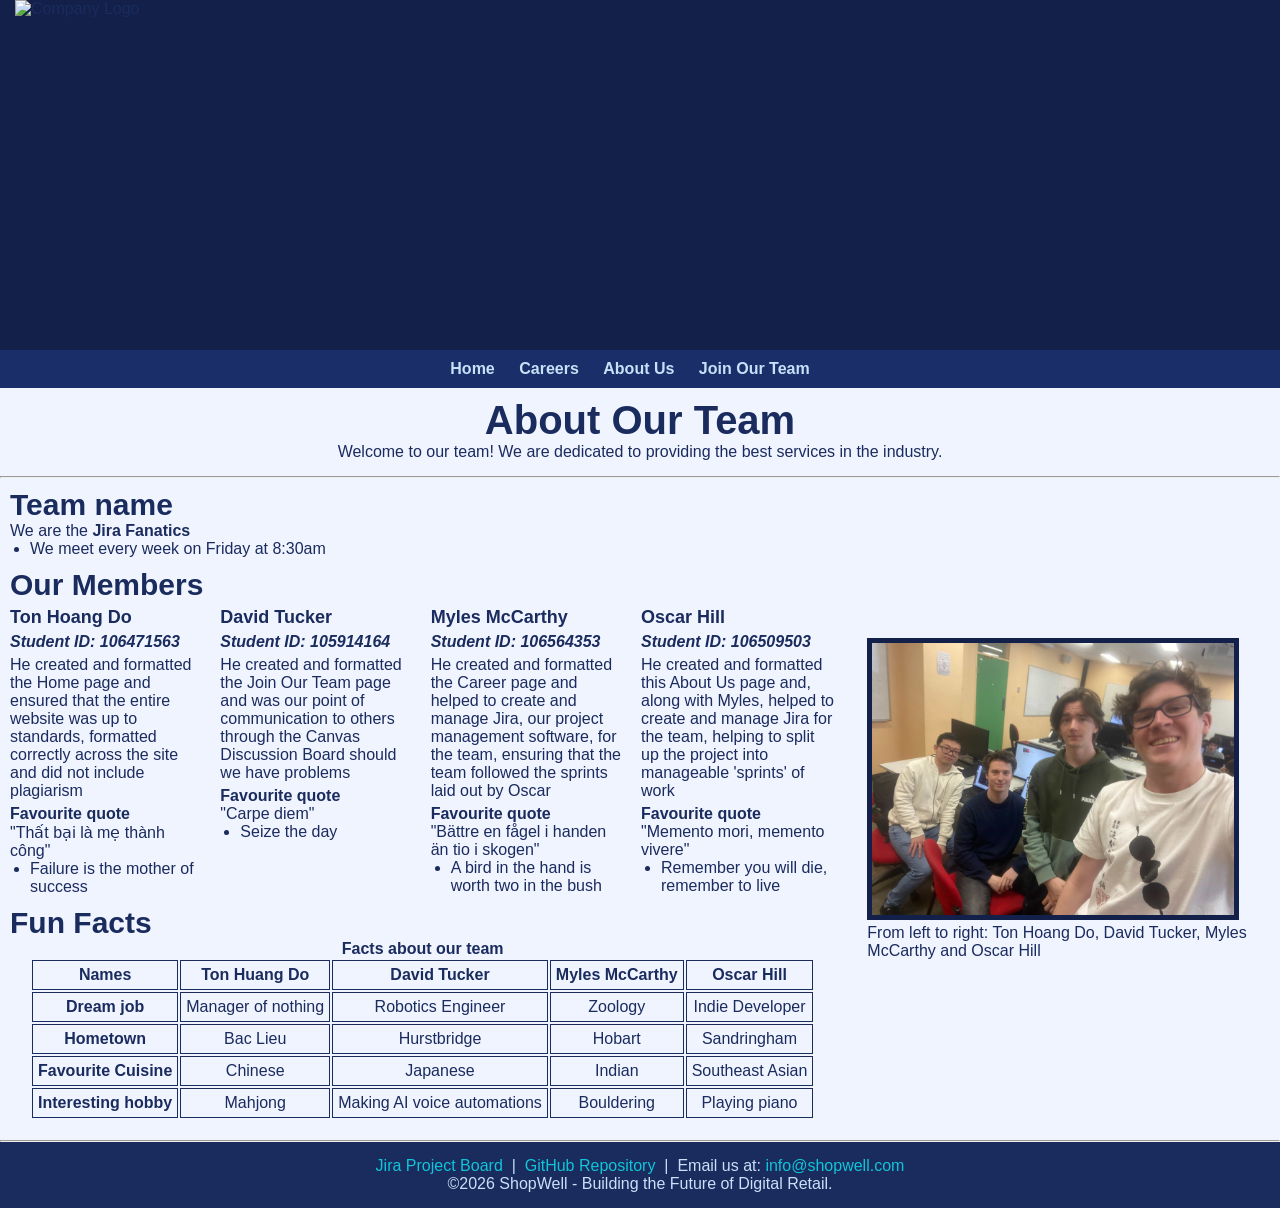
==== commit 19c43c0d: "final updates to about page" ====
--- a/about.html
+++ b/about.html
@@ -13,10 +13,9 @@
     <style>
         /* Header (banner img) */
         header {
-            display: grid;
-            grid-template-columns:  1fr;
-            justify-items: center;
-            background-color:  #12204A;
+            display: flex;
+            justify-content: center;
+            background-color: #12204A;
         }
     </style>
 
@@ -58,7 +57,7 @@
                         <div>
                             <dt>Ton Hoang Do</dt>
                             <dt style="font-style: italic" id="studentid">Student ID: 106471563</dt>
-                                <dd>He created and formatted the Home page and ensured that the entiure website was up to standards, formatted correctly across the site and did not include plagiarism
+                                <dd>He created and formatted the Home page and ensured that the entire website was up to standards, formatted correctly across the site and did not include plagiarism
                                     <h3 id="quoteheading">Favourite quote</h3>
                                     <ul>
                                         <li>"Thất bại là mẹ thành công"
@@ -86,7 +85,7 @@
                         <div>
                             <dt id="member">Myles McCarthy</dt>
                             <dt style="font-style: italic" id="studentid">Student ID: 106564353</dt>
-                                <dd>He created and formatted the Career page and helped to create and manage Jira, our project management software, for the team, ensuring that the team follows the sprints laid out by Oscar
+                                <dd>He created and formatted the Career page and helped to create and manage Jira, our project management software, for the team, ensuring that the team followed the sprints laid out by Oscar
                                     <h3 id="quoteheading">Favourite quote</h3>
                                     <ul>
                                         <li>"Bättre en fågel i handen än tio i skogen"
@@ -116,49 +115,48 @@
 
                 <!-- Fun fact table -->
                 <section id="facts">
-                <h2>Fun Facts</h2>
-                <table>
-                    <caption>Facts about our team</caption>
-                    <thead>
-                        <tr>
-                        <!-- the scope attribute assists non-visual user agents -->
-                        <th scope="col">Names</th>
-                        <th scope="col">Ton Huang Do</th>
-                        <th scope="col">David Tucker</th>
-                        <th scope="col">Myles McCarthy</th>
-                        <th scope="col">Oscar Hill</th>
-                        </tr>
-                    </thead>
-                    <tbody>
-                    <tr>
-                    <th scope="row">Dream job</th>
-                    <td>Manager of nothing</td>
-                    <td>Robotics Engineer</td>
-                    <td>Zoology</td>
-                    <td>Indie Developer</td>
-                    </tr>
-                    <tr>
-                    <th scope="row">Hometown</th>
-                    <td>Bac Lieu</td>
-                    <td>Hurstbridge</td>
-                    <td>Hobart</td>
-                    <td>Sandringham</td>
-                    </tr>
-                    <tr>
-                    <th scope="row">Favourite Cuisine</th>
-                    <td>Chinese</td>
-                    <td>Japanese</td>
-                    <td>Indian</td>
-                    <td>Southeast Asian</td>
-                    </tr>
-                    <tr>
-                    <th scope="row">Interesting hobby</th>
-                    <td>Mahjong</td>
-                    <td>Making AI voice automations</td>
-                    <td>Bouldering</td>
-                    <td>Playing piano</td>
-                    </tr>
-                    </tbody>
+                    <h2>Fun Facts</h2>
+                    <table>
+                        <caption>Facts about our team</caption>
+                        <thead>
+                            <tr>
+                            <th scope="col">Names</th>
+                            <th scope="col">Ton Huang Do</th>
+                            <th scope="col">David Tucker</th>
+                            <th scope="col">Myles McCarthy</th>
+                            <th scope="col">Oscar Hill</th>
+                            </tr>
+                        </thead>
+                        <tbody>
+                            <tr>
+                            <th scope="row">Dream job</th>
+                            <td>Manager of nothing</td>
+                            <td>Robotics Engineer</td>
+                            <td>Zoology</td>
+                            <td>Indie Developer</td>
+                            </tr>
+                            <tr>
+                            <th scope="row">Hometown</th>
+                            <td>Bac Lieu</td>
+                            <td>Hurstbridge</td>
+                            <td>Hobart</td>
+                            <td>Sandringham</td>
+                            </tr>
+                            <tr>
+                            <th scope="row">Favourite Cuisine</th>
+                            <td>Chinese</td>
+                            <td>Japanese</td>
+                            <td>Indian</td>
+                            <td>Southeast Asian</td>
+                            </tr>
+                            <tr>
+                            <th scope="row">Interesting hobby</th>
+                            <td>Mahjong</td>
+                            <td>Making AI voice automations</td>
+                            <td>Bouldering</td>
+                            <td>Playing piano</td>
+                            </tr>
+                        </tbody>
                     </table>
                 </section>
             </article>
--- a/styles/about-layout.css
+++ b/styles/about-layout.css
@@ -10,32 +10,45 @@
     margin-top: 15px;
 }
 
-/* Figure */
+/* Figure formatting*/
 /* Creating flexbox for entire page */
 .article{
     display: flex;
     gap: 2em;
-    justify-content: flex-start;
+    align-items: center;
 }
-/* Image formatting */
-.container img {
-    border: 5px solid #12204A;
-    width: 575px;
-    height: auto;
+/* All writing in article */
+article {
+    margin-left: 10px;
+    flex: 2;
 }
 /* Putting figure on the right */
 .container {
     flex: 1;
     display: flex;
+    align-items: center;
     justify-content: center;
-    align-items: center; 
-    margin-top: 150px;
+    min-width: 300px;
+}
+/* Image formatting */
+.container img {
+    border: 5px solid #12204A;
+    max-width: 90%;
+    height: auto;
 }
 
-/* All writing in article */
-article {
-    margin-left: 10px;
-    flex: 2;
+/* Switching image view when window too small */
+@media (max-width: 800px) { 
+    /* Switching from row to column */
+    .article {
+        flex-direction: column;
+    }
+    /* New image formatting */
+    .container img {
+        min-width: 0;
+        width: 100%;   
+        max-width: 100%;
+    }
 }
 
 /* Sub titles formatting */
@@ -47,6 +60,7 @@
 /* Student id size */
 #studentid {
     font-size: 16px;
+    margin-bottom: 5px;
 }
 
 /* Team list structure */
@@ -71,6 +85,9 @@
 }
 #quoteheading{
     margin-top: 5px;
+}
+h3 {
+    font-size: 16px;
 }
 
 /* Table */
@@ -102,4 +119,8 @@
 }
 main {
   flex: 1;
+}
+
+#footer-break {
+    margin-top: 20px;
 }
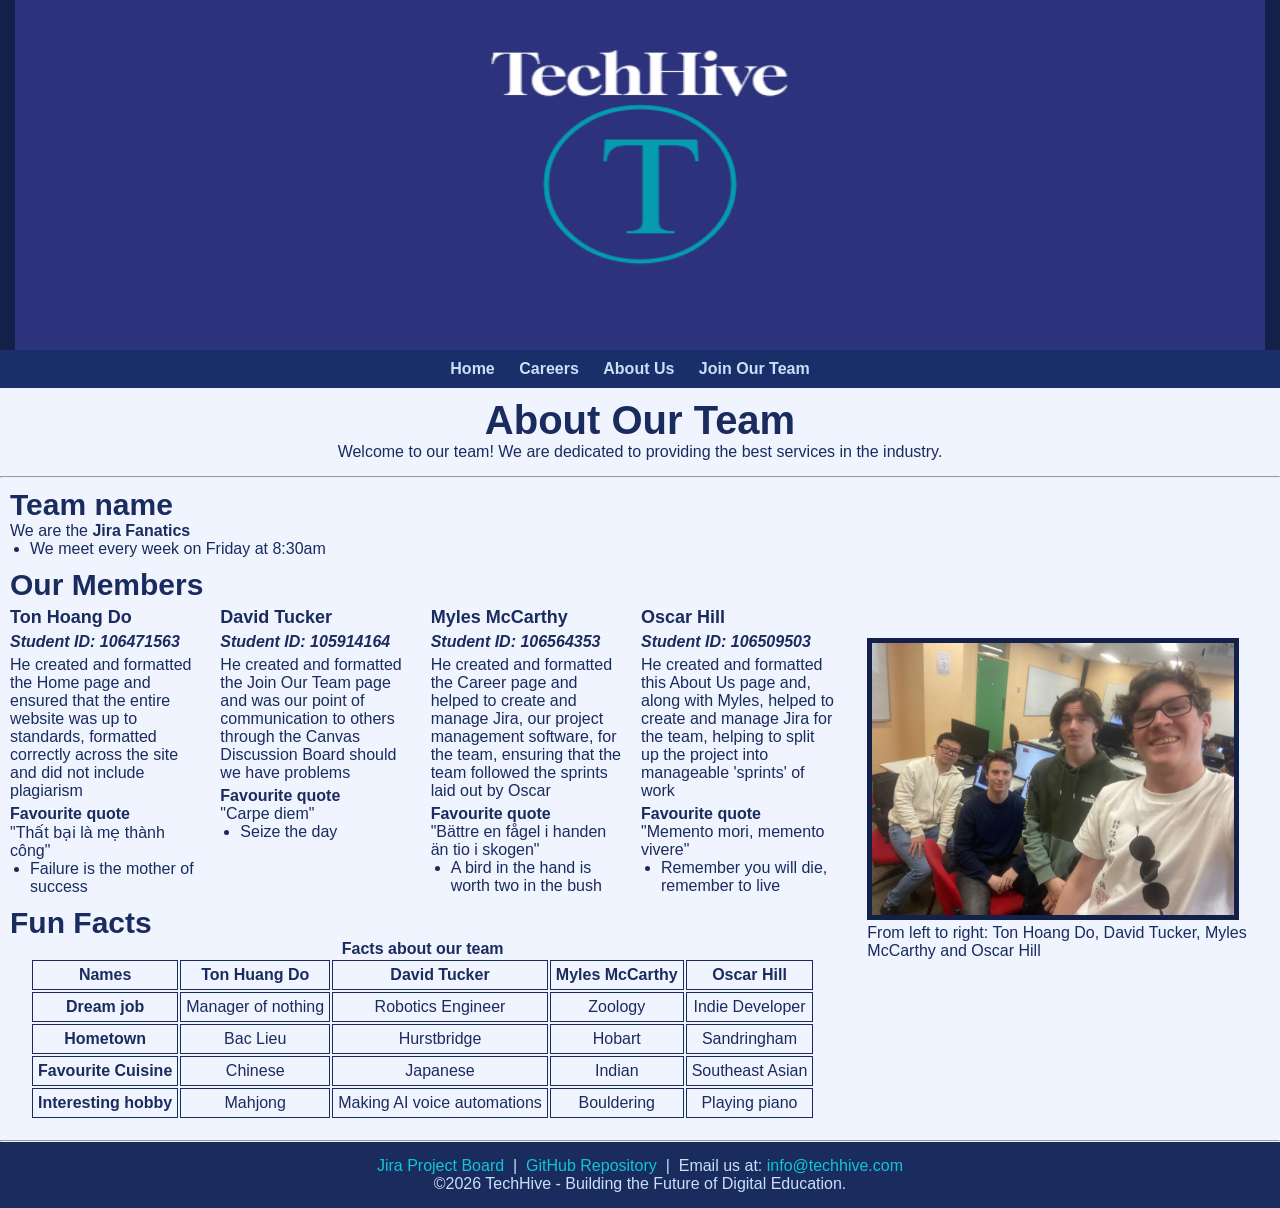
==== commit 96340136: "fix GitHub repository URL in multiple HTML files" ====
--- a/about.html
+++ b/about.html
@@ -23,7 +23,7 @@
 <body>
     <header>
         <!-- Banner -->
-        <img src="images/logos/Shopwell-horizontal.png" alt="Company Logo" style="width: 1250px; height: 350px; ">
+        <img src="images/logos/TechHive-horizontal.png" alt="Company Logo" style="width: 1250px; height: 350px; ">
     </header>
     <nav>
         <a href="index.html" target="_self">Home</a>
@@ -176,10 +176,10 @@
     <footer>
         <p>
             <a href="https://oscarhill4.atlassian.net/jira/software/projects/WTPA1/boards/35/backlog?epics=visible">Jira Project Board</a> &nbsp;|&nbsp;
-            <a href="https://github.com/Tony-linux973/Applied-Web-Project-Part-1-2/tree/main">GitHub Repository</a> &nbsp;|&nbsp;
-            Email us at: <a href="mailto:info@shopwell.com">info@shopwell.com</a>
+            <a href="https://github.com/Tony-linux973/EdTech-static-website.git">GitHub Repository</a> &nbsp;|&nbsp;
+            Email us at: <a href="mailto:info@techhive.com">info@techhive.com</a>
         </p>
-        <p>&copy;2026 ShopWell - Building the Future of Digital Retail.</p>
+        <p>&copy;2026 TechHive - Building the Future of Digital Education.</p>
     </footer>
 </body>
 </html>
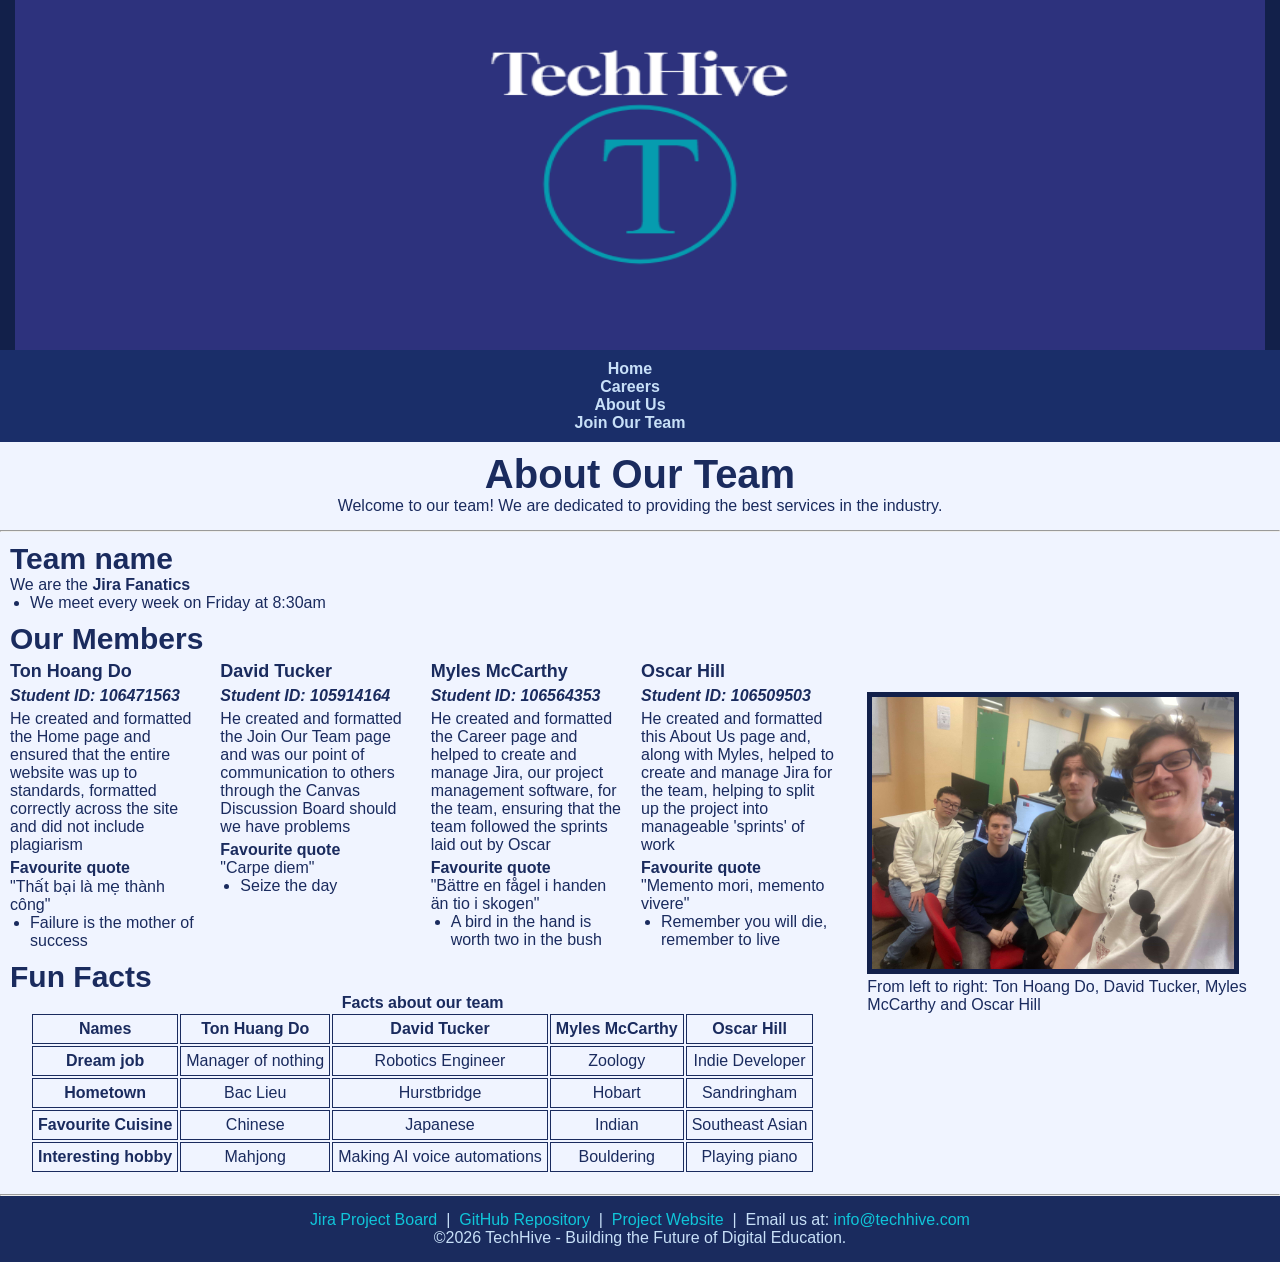
==== commit d04ae023: "Fix the <a> tag at the footer" ====
--- a/about.html
+++ b/about.html
@@ -26,10 +26,12 @@
         <img src="images/logos/TechHive-horizontal.png" alt="Company Logo" style="width: 1250px; height: 350px; ">
     </header>
     <nav>
-        <a href="index.html" target="_self">Home</a>
-        <a href="jobs.html" target="_self">Careers</a>
-        <a href="about.html" target="_self">About Us</a>
-        <a href="apply.html" target="_self">Join Our Team</a>
+        <ul>
+            <li><a href="index.html" target="_self">Home</a></li>
+            <li><a href="jobs.html" target="_self">Careers</a></li>
+            <li><a href="about.html" target="_self">About Us</a></li>
+            <li><a href="apply.html" target="_self">Join Our Team</a></li>
+        </ul>
     </nav>
     <main>
         <h1>About Our Team</h1>
@@ -177,6 +179,7 @@
         <p>
             <a href="https://oscarhill4.atlassian.net/jira/software/projects/WTPA1/boards/35/backlog?epics=visible">Jira Project Board</a> &nbsp;|&nbsp;
             <a href="https://github.com/Tony-linux973/EdTech-static-website.git">GitHub Repository</a> &nbsp;|&nbsp;
+            <a href="https://tony-linux973.github.io/EdTech-static-website/">Project Website</a> &nbsp;|&nbsp;
             Email us at: <a href="mailto:info@techhive.com">info@techhive.com</a>
         </p>
         <p>&copy;2026 TechHive - Building the Future of Digital Education.</p>
